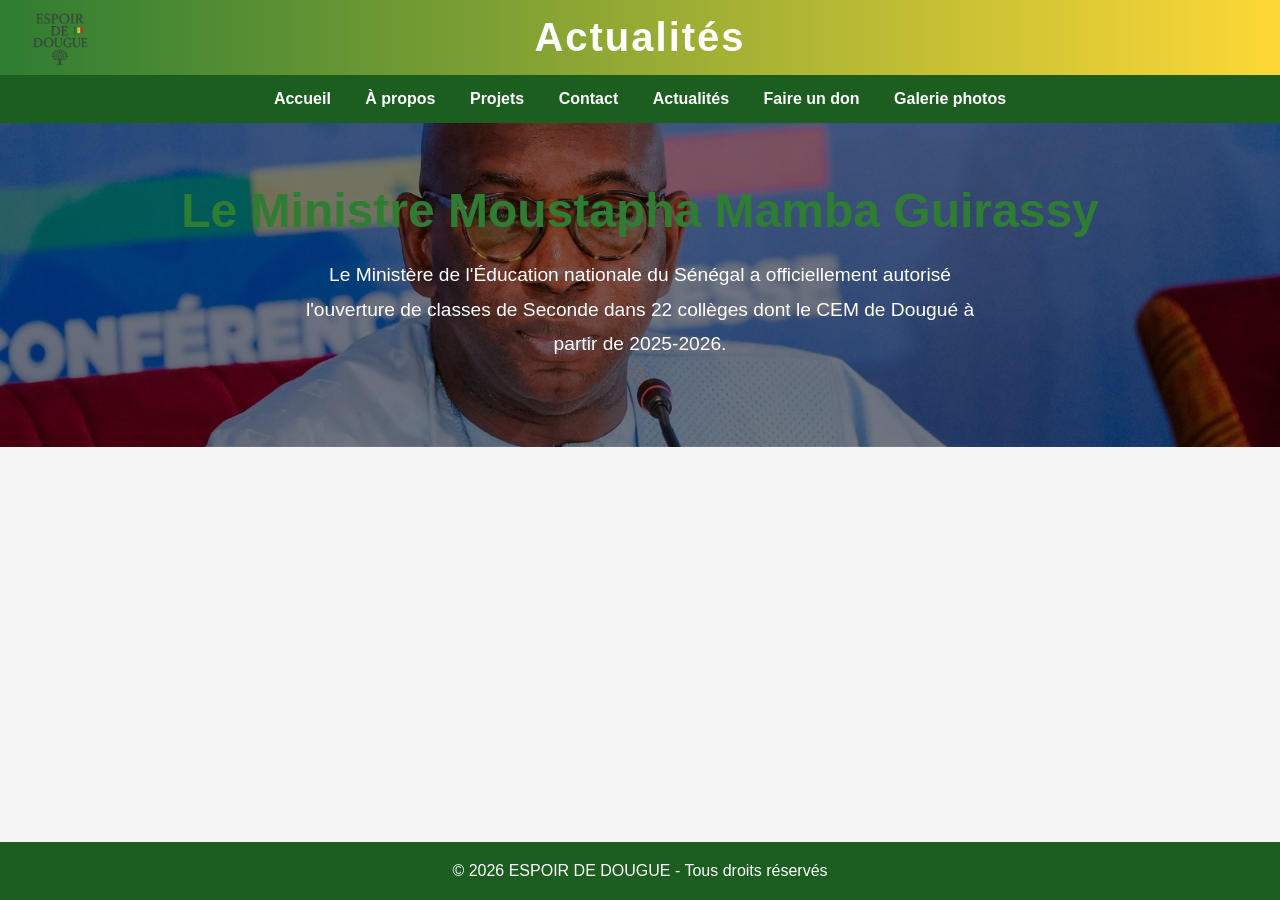
==== actualite.html @ 5db784df "la couleur de la description Added color to the paragraph text in the hero section." ====
<!DOCTYPE html>
<html lang="fr">
<head>
  <meta charset="UTF-8">
  <meta name="viewport" content="width=device-width, initial-scale=1.0">
  <title>Actualités- ESPOIR DE DOUGUE</title>
  <link rel="stylesheet" href="css/style.css" />

 
</head>

<body style="min-height:100vh; display:flex; flex-direction:column;">
<header>
  <img src="image/Espoir-de-Dougue.png"  />
  <h1>Actualités</h1>
</header>

<nav>
  <a href="index.html">Accueil</a>
  <a href="apropos.html">À propos</a>
  <a href="projets.html">Projets</a>
  <a href="contacts.html">Contact</a>
  <a href="actualite.html">Actualités</a>
  <a href="don.html">Faire un don</a>
  <a href="galerie.html">Galerie photos</a>
</nav>
<section class="hero-actualites" style="background-image: linear-gradient(rgba(0,0,0,0.5), rgba(0,0,0,0.5)), url('image/WhatsApp-Image-2026-04-21-at-19.15.56.jpeg'); background-size: cover; background-position: center 30%; background-repeat: no-repeat;">
  <div>
    <h2 style="font-size:3rem; margin-bottom:20px;">Le Ministre Moustapha Mamba Guirassy</h2>
<p style="font-size:1.2rem; margin-bottom:25px;color:white;">
  Le Ministère de l'Éducation nationale du Sénégal a officiellement autorisé l'ouverture de classes de Seconde dans 22 collèges dont le CEM de Dougué à partir de 2025-2026.
</p>
  </div>

</section>

<section style="flex:1;">

</section>
<footer>
  © 2026 ESPOIR DE DOUGUE - Tous droits réservés
</footer>


</body>
</html>
---- css/style.css ----
/* ================================
   STYLE.CSS - ESPOIR DE DOUGUE
   Styles communs à toutes les pages
   ================================ */

* {
  margin: 0;
  padding: 0;
  box-sizing: border-box;
  font-family: Arial, sans-serif;
}

body {
  background: #f5f5f5;
  color: #222;
}

/* ---- HEADER ---- */
header {
  background: linear-gradient(90deg, #2e7d32, #fdd835);
  padding: 15px 25px;
  display: flex;
  align-items: center;
  position: relative;
}

header img {
  height: 70px;
  width: 70px;
  object-fit: contain;
  border-radius: 8px;
  position: absolute;
  left: 25px;
}

header h1 {
  flex: 1;
  text-align: center;
  color: white;
  font-size: 2.5rem;
  letter-spacing: 2px;
}

/* ---- NAVIGATION ---- */
nav {
  background: #1b5e20;
  padding: 15px;
  text-align: center;
}

nav a {
  color: white;
  text-decoration: none;
  margin: 0 15px;
  font-weight: bold;
  transition: 0.3s;
}

nav a:hover {
  color: #fdd835;
}

/* ---- HAMBURGER MENU ---- */
.hamburger {
  display: none;
  background: none;
  border: none;
  color: white;
  font-size: 1.8rem;
  cursor: pointer;
  padding: 5px 10px;
}

.nav-links {
  display: flex;
  flex-wrap: wrap;
  justify-content: center;
}

@media (max-width: 768px) {
  nav {
    display: flex;
    flex-direction: column;
    align-items: flex-start;
    padding: 10px 15px;
  }

  .hamburger {
    display: block;
    align-self: flex-end;
  }

  .nav-links {
    display: none;
    flex-direction: column;
    width: 100%;
    margin-top: 10px;
  }

  .nav-links.open {
    display: flex;
  }

  .nav-links a {
    margin: 8px 0;
    font-size: 1.1rem;
    border-bottom: 1px solid rgba(255,255,255,0.15);
    padding-bottom: 8px;
  }
}

/* ---- HERO (page accueil) ---- */
.hero {
  height: 70vh;
  display: flex;
  justify-content: center;
  align-items: center;
  text-align: center;
  background: linear-gradient(rgba(0,0,0,0.5), rgba(0,0,0,0.5)),
    url('https://images.unsplash.com/photo-1509099836639-18ba1795216d?q=80&w=1200') center/cover;
  color: white;
  padding: 20px;
}

.hero h2 {
  font-size: 3rem;
  margin-bottom: 20px;
}

.hero p {
  font-size: 1.2rem;
  margin-bottom: 25px;
}

/* ---- BOUTON ---- */
.btn {
  background: #fdd835;
  color: #1b5e20;
  padding: 15px 30px;
  border: none;
  border-radius: 30px;
  text-decoration: none;
  font-weight: bold;
  transition: 0.3s;
}

.btn:hover {
  background: white;
}

/* ---- SECTIONS ---- */
section {
  padding: 60px 20px;
  text-align: center;
}

section h2 {
  color: #2e7d32;
  font-size: 2rem;
}

section p {
  max-width: 700px;
  margin: auto;
  margin-top: 20px;
  font-size: 18px;
  line-height: 1.8;
}

/* ---- CARDS ---- */
.cards {
  display: flex;
  flex-wrap: wrap;
  justify-content: center;
  gap: 20px;
  margin-top: 30px;
}

.card {
  background: white;
  width: 300px;
  padding: 25px;
  border-radius: 15px;
  box-shadow: 0 4px 10px rgba(0,0,0,0.1);
  border-top: 6px solid #2e7d32;
}

.card h3 {
  color: #2e7d32;
  margin-bottom: 15px;
}

/* ---- FORMULAIRE (contact) ---- */
form {
  margin-top: 30px;
}

input,
textarea,
select {
  width: 324px;
  padding: 12px;
  margin: 10px;
  border: 1px solid #ccc;
  border-radius: 5px;
}

button {
  padding: 12px 25px;
  background: #2e7d32;
  color: white;
  border: none;
  border-radius: 5px;
  cursor: pointer;
  font-size: 16px;
}

button:hover {
  background: #fdd835;
  color: #1b5e20;
}

/* ---- FOOTER ---- */
footer {
  background: #1b5e20;
  color: white;
  text-align: center;
  padding: 20px;
  margin-top: 40px;
}
.card:hover {
  transform: translateY(-5px);
  box-shadow: 0 8px 20px rgba(0,0,0,0.2);
  cursor: pointer;
  transition: 0.3s;
}
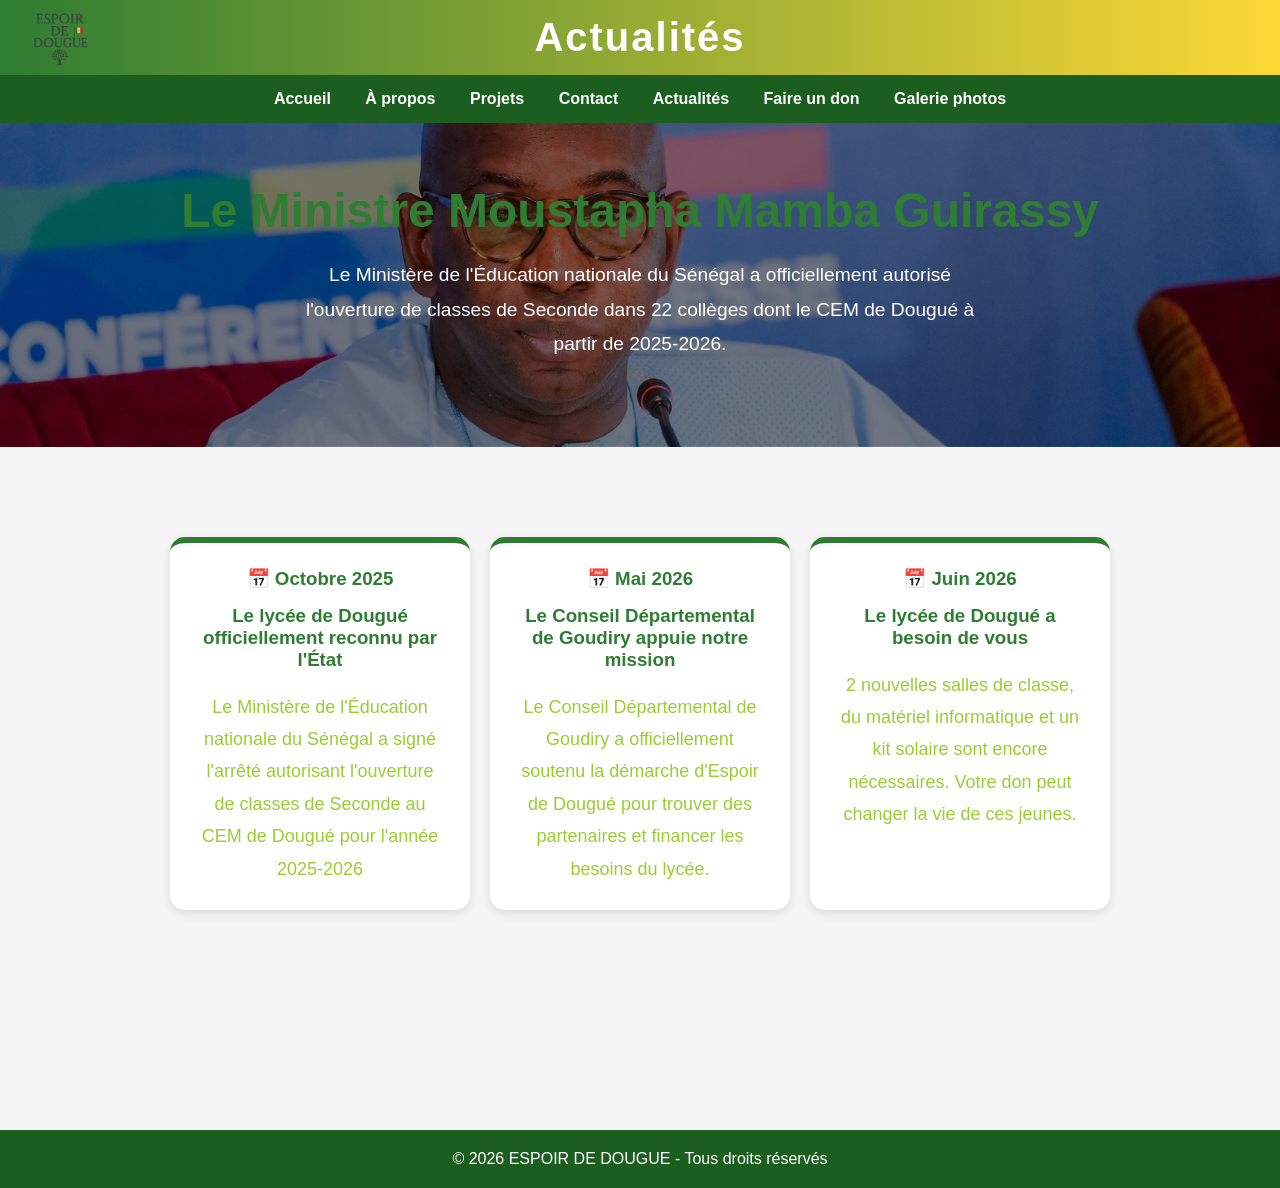
==== commit 1e2b3e42: "ajout de 3 cartes" ====
--- a/actualite.html
+++ b/actualite.html
@@ -33,6 +33,35 @@
   </div>
 
 </section>
+<section>
+    <div class="cards">
+
+  <div class="card">
+    <a href="apropos.html" style="text-decoration:none; color:yellowgreen;">
+      <h3>📅 Octobre 2025</h3>
+      <h3>Le lycée de Dougué officiellement reconnu par l'État</h3>
+      <p>Le Ministère de l'Éducation nationale du Sénégal a signé l'arrêté autorisant l'ouverture de classes de Seconde au CEM de Dougué pour l'année 2025-2026</p>
+    </a>
+  </div>
+
+  <div class="card">
+    <a href="projets.html" style="text-decoration:none; color:yellowgreen;">
+      <h3>📅 Mai 2026</h3>
+      <h3>Le Conseil Départemental de Goudiry appuie notre mission</h3>
+      <p>Le Conseil Départemental de Goudiry a officiellement soutenu la démarche d'Espoir de Dougué pour trouver des partenaires et financer les besoins du lycée.</p>
+    </a>
+  </div>
+
+  <div class="card">
+    <a href="don.html" style="text-decoration:none; color:yellowgreen;">
+      <h3>📅 Juin 2026</h3>
+      <h3>Le lycée de Dougué a besoin de vous</h3>
+      <p>2 nouvelles salles de classe, du matériel informatique et un kit solaire sont encore nécessaires. Votre don peut changer la vie de ces jeunes.</p>
+    </a>
+  </div>
+
+</div>
+  </section>
 
 <section style="flex:1;">
 
@@ -44,4 +73,3 @@
 
 </body>
 </html>
-
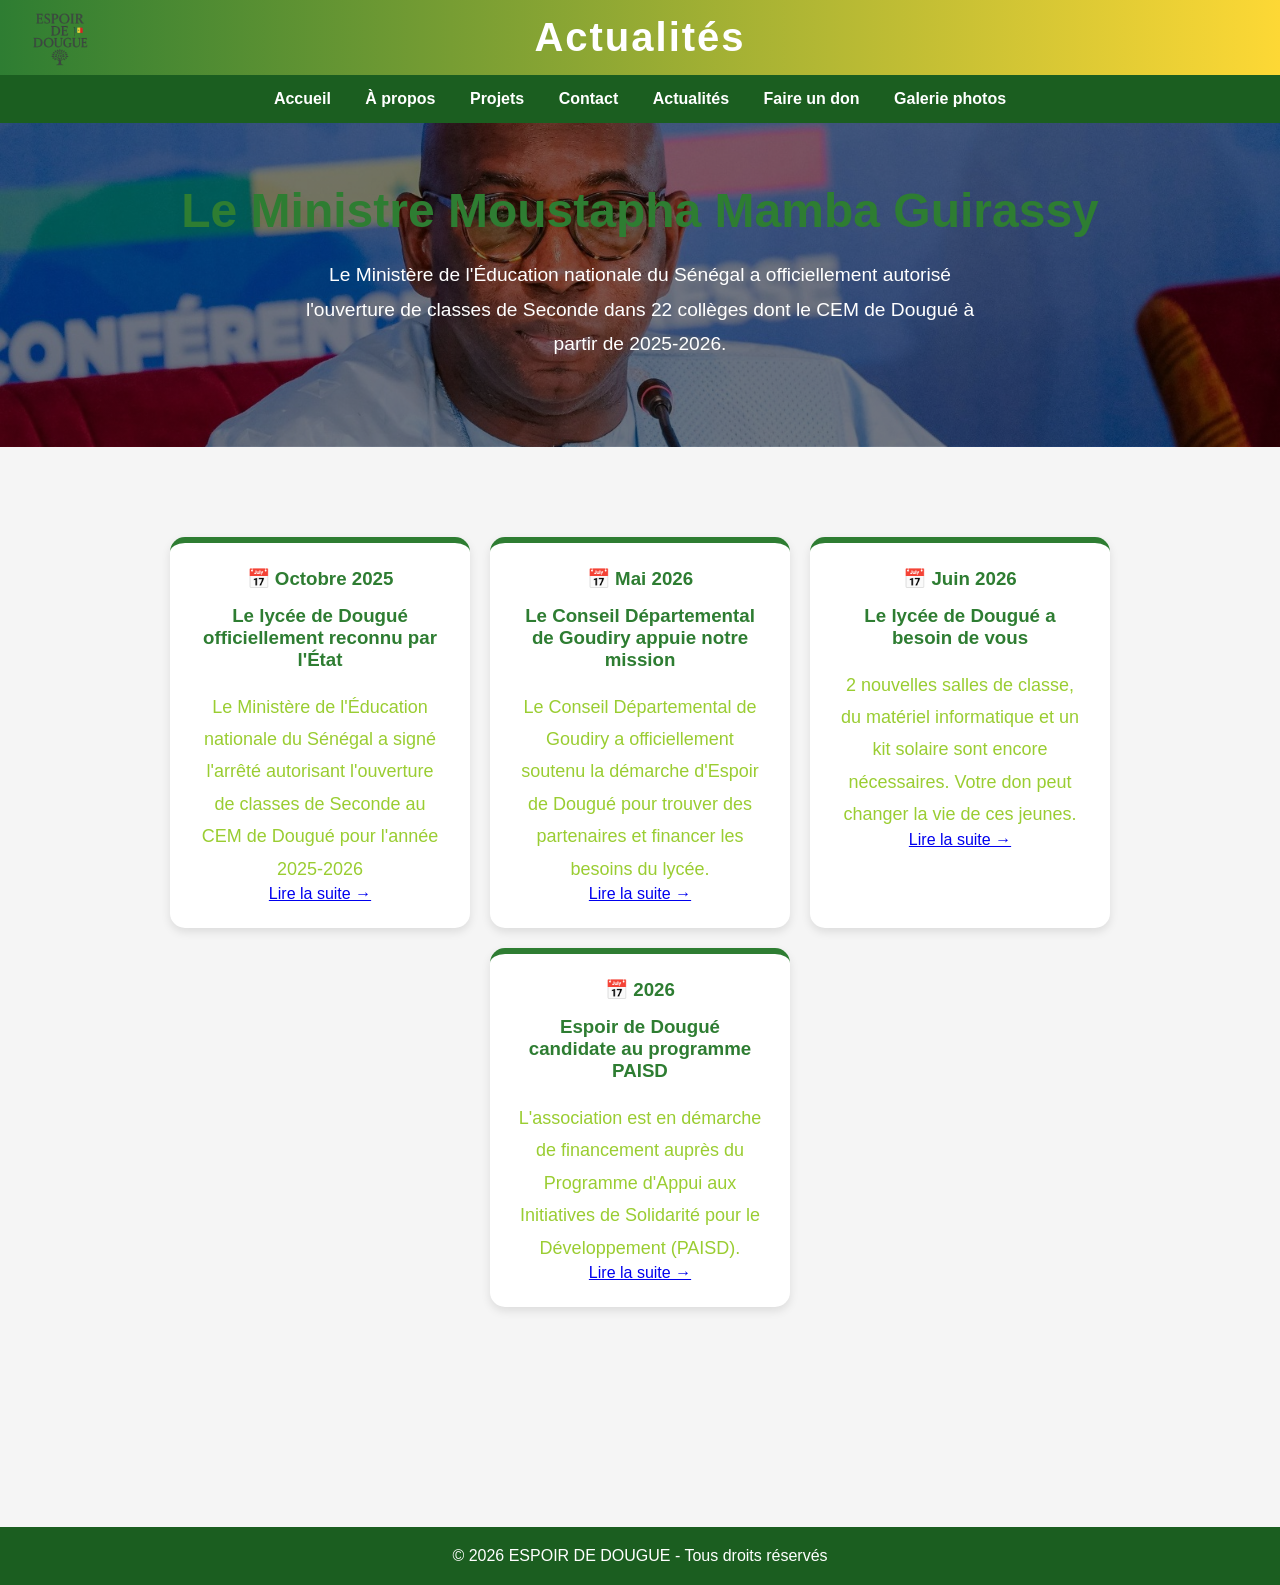
==== commit af4f1818: "ajout des liens vers document et site Lire la suite->" ====
--- a/actualite.html
+++ b/actualite.html
@@ -41,6 +41,8 @@
       <h3>📅 Octobre 2025</h3>
       <h3>Le lycée de Dougué officiellement reconnu par l'État</h3>
       <p>Le Ministère de l'Éducation nationale du Sénégal a signé l'arrêté autorisant l'ouverture de classes de Seconde au CEM de Dougué pour l'année 2025-2026</p>
+      <a href="image/Arrêté d'ouverture de classe de 2nd Dougué_2025-2026.pdf" target="_blank">Lire la suite →</a>
+    </a>
     </a>
   </div>
 
@@ -49,6 +51,7 @@
       <h3>📅 Mai 2026</h3>
       <h3>Le Conseil Départemental de Goudiry appuie notre mission</h3>
       <p>Le Conseil Départemental de Goudiry a officiellement soutenu la démarche d'Espoir de Dougué pour trouver des partenaires et financer les besoins du lycée.</p>
+       <a href="image/20260523123731.pdf" target="_blank">Lire la suite →</a>
     </a>
   </div>
 
@@ -57,6 +60,15 @@
       <h3>📅 Juin 2026</h3>
       <h3>Le lycée de Dougué a besoin de vous</h3>
       <p>2 nouvelles salles de classe, du matériel informatique et un kit solaire sont encore nécessaires. Votre don peut changer la vie de ces jeunes.</p>
+      <a href="don.html">Lire la suite →</a> 
+    </a>
+  </div>
+  <div class="card">
+    <a href="don.html" style="text-decoration:none; color:yellowgreen;">
+      <h3>📅 2026</h3>
+      <h3>Espoir de Dougué candidate au programme PAISD</h3>
+      <p>L'association est en démarche de financement auprès du Programme d'Appui aux Initiatives de Solidarité pour le Développement (PAISD).</p>
+      <a href="https://www.paisd.sn" target="_blank">Lire la suite →</a> 
     </a>
   </div>
 
@@ -73,3 +85,4 @@
 
 </body>
 </html>
+
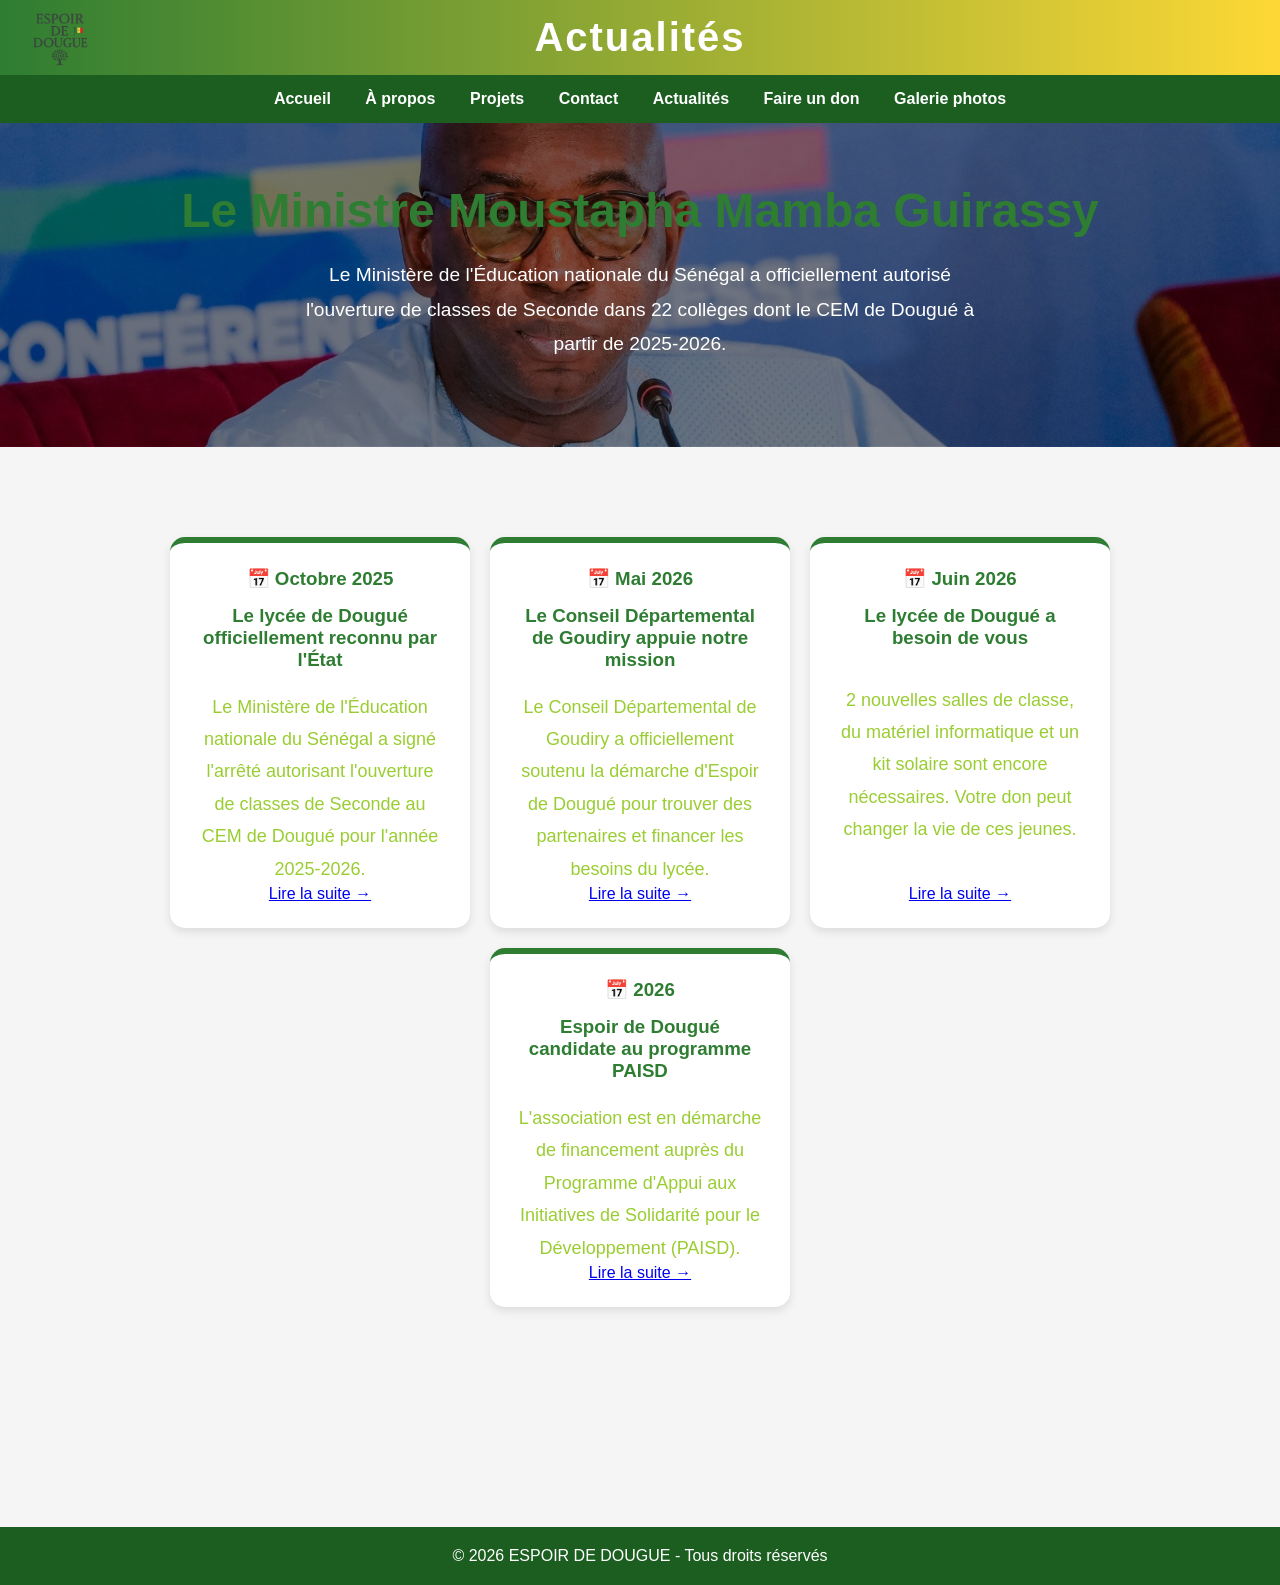
==== commit 4ca1e4d4: "modifier le lire la suite de la troisième carte pour qu'elle soit en bas de la carte" ====
--- a/actualite.html
+++ b/actualite.html
@@ -40,7 +40,7 @@
     <a href="apropos.html" style="text-decoration:none; color:yellowgreen;">
       <h3>📅 Octobre 2025</h3>
       <h3>Le lycée de Dougué officiellement reconnu par l'État</h3>
-      <p>Le Ministère de l'Éducation nationale du Sénégal a signé l'arrêté autorisant l'ouverture de classes de Seconde au CEM de Dougué pour l'année 2025-2026</p>
+      <p>Le Ministère de l'Éducation nationale du Sénégal a signé l'arrêté autorisant l'ouverture de classes de Seconde au CEM de Dougué pour l'année 2025-2026.</p>
       <a href="image/Arrêté d'ouverture de classe de 2nd Dougué_2025-2026.pdf" target="_blank">Lire la suite →</a>
     </a>
     </a>
@@ -55,14 +55,14 @@
     </a>
   </div>
 
-  <div class="card">
-    <a href="don.html" style="text-decoration:none; color:yellowgreen;">
-      <h3>📅 Juin 2026</h3>
-      <h3>Le lycée de Dougué a besoin de vous</h3>
-      <p>2 nouvelles salles de classe, du matériel informatique et un kit solaire sont encore nécessaires. Votre don peut changer la vie de ces jeunes.</p>
-      <a href="don.html">Lire la suite →</a> 
-    </a>
-  </div>
+  <div class="card" style="display:flex; flex-direction:column;">
+  <a href="don.html" style="text-decoration:none; color:yellowgreen; display:flex; flex-direction:column; flex:1;">
+    <h3>📅 Juin 2026</h3>
+    <h3>Le lycée de Dougué a besoin de vous</h3>
+    <p style="flex:1;">2 nouvelles salles de classe, du matériel informatique et un kit solaire sont encore nécessaires. Votre don peut changer la vie de ces jeunes.</p>
+    <a href="don.html">Lire la suite →</a>
+  </a>
+</div>
   <div class="card">
     <a href="don.html" style="text-decoration:none; color:yellowgreen;">
       <h3>📅 2026</h3>
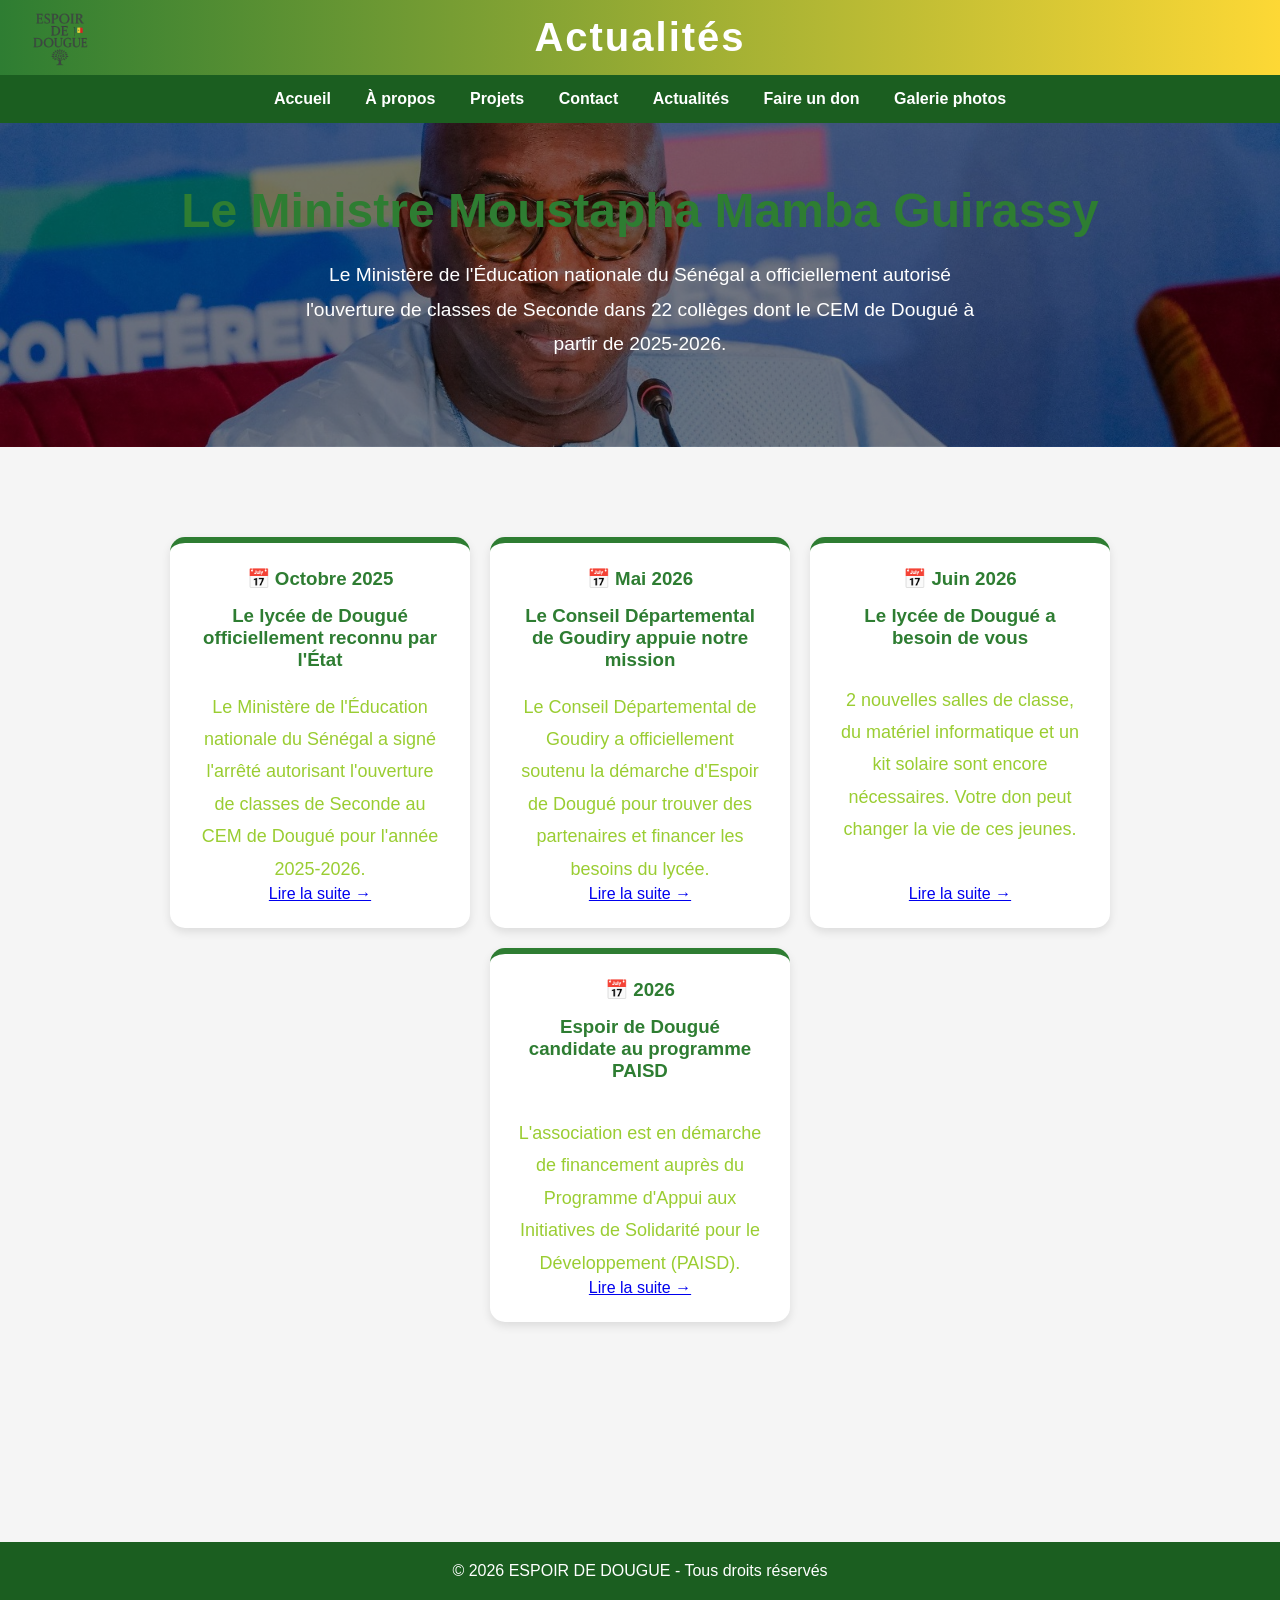
==== commit 3b250a2e: "mettre le lire la suite en bas de la carte" ====
--- a/actualite.html
+++ b/actualite.html
@@ -63,8 +63,8 @@
     <a href="don.html">Lire la suite →</a>
   </a>
 </div>
-  <div class="card">
-    <a href="don.html" style="text-decoration:none; color:yellowgreen;">
+  <div class="card" style="display:flex; flex-direction:column;">
+    <a href="don.html" style="text-decoration:none; color:yellowgreen; display:flex; flex-direction:column; flex:1;">
       <h3>📅 2026</h3>
       <h3>Espoir de Dougué candidate au programme PAISD</h3>
       <p>L'association est en démarche de financement auprès du Programme d'Appui aux Initiatives de Solidarité pour le Développement (PAISD).</p>
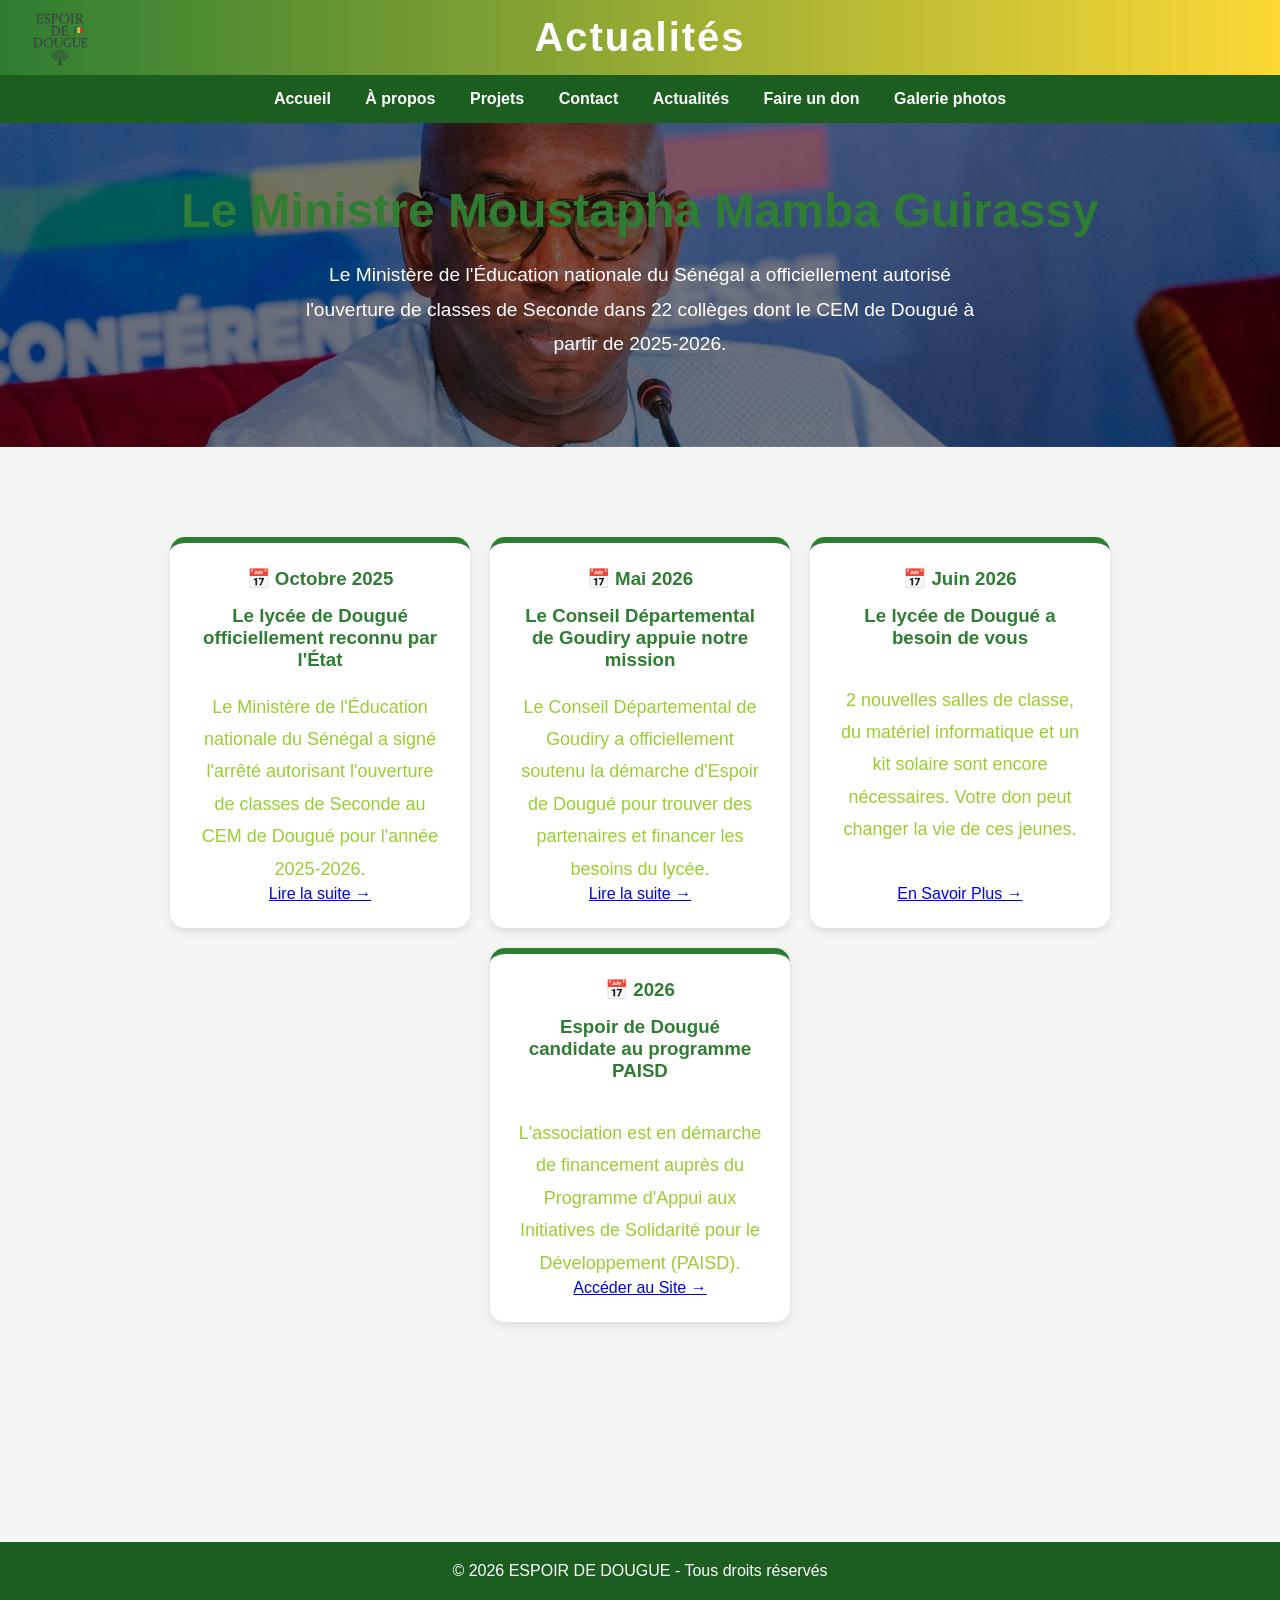
==== commit 24e16b0a: "modification des liens" ====
--- a/actualite.html
+++ b/actualite.html
@@ -60,7 +60,7 @@
     <h3>📅 Juin 2026</h3>
     <h3>Le lycée de Dougué a besoin de vous</h3>
     <p style="flex:1;">2 nouvelles salles de classe, du matériel informatique et un kit solaire sont encore nécessaires. Votre don peut changer la vie de ces jeunes.</p>
-    <a href="don.html">Lire la suite →</a>
+    <a href="don.html">En Savoir Plus →</a>
   </a>
 </div>
   <div class="card" style="display:flex; flex-direction:column;">
@@ -68,7 +68,7 @@
       <h3>📅 2026</h3>
       <h3>Espoir de Dougué candidate au programme PAISD</h3>
       <p>L'association est en démarche de financement auprès du Programme d'Appui aux Initiatives de Solidarité pour le Développement (PAISD).</p>
-      <a href="https://www.paisd.sn" target="_blank">Lire la suite →</a> 
+      <a href="https://www.paisd.sn" target="_blank">Accéder au Site →</a> 
     </a>
   </div>
 
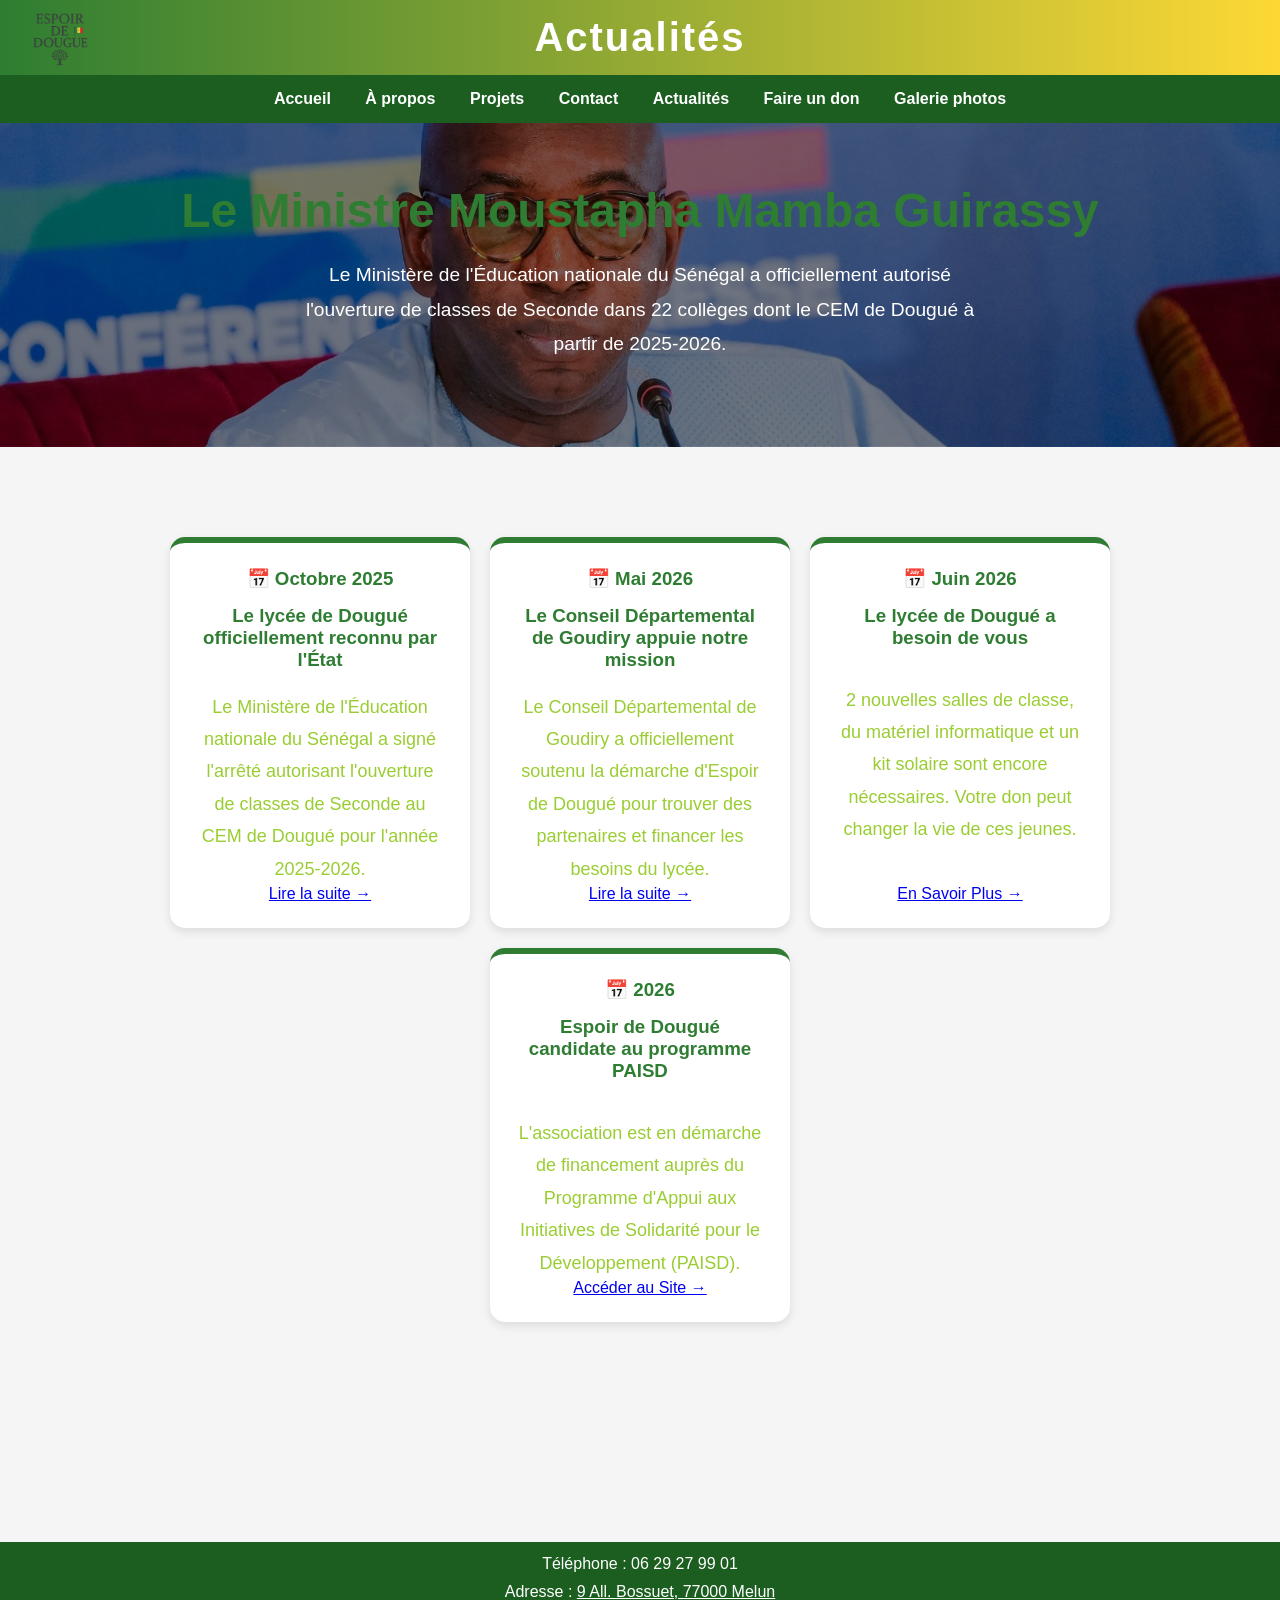
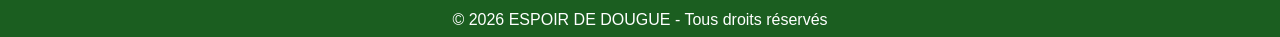
==== commit 99fa8c63: "ajout du numero et adresse sur le footer" ====
--- a/actualite.html
+++ b/actualite.html
@@ -78,8 +78,10 @@
 <section style="flex:1;">
 
 </section>
-<footer>
-  © 2026 ESPOIR DE DOUGUE - Tous droits réservés
+<footer style="display:flex; flex-direction:column; align-items:center; padding:8px; gap:0;">
+  <span style="margin-top:5px;">Téléphone : 06 29 27 99 01</span>
+  <span style="margin-top:10px;">Adresse : <a href="https://www.google.com/maps?q=9+All.+Bossuet,+77000+Melun" target="_blank" style="color:white;">9 All. Bossuet, 77000 Melun</a></span>
+  <span style="margin-top:10px;">© 2026 ESPOIR DE DOUGUE - Tous droits réservés</span>
 </footer>
 
 
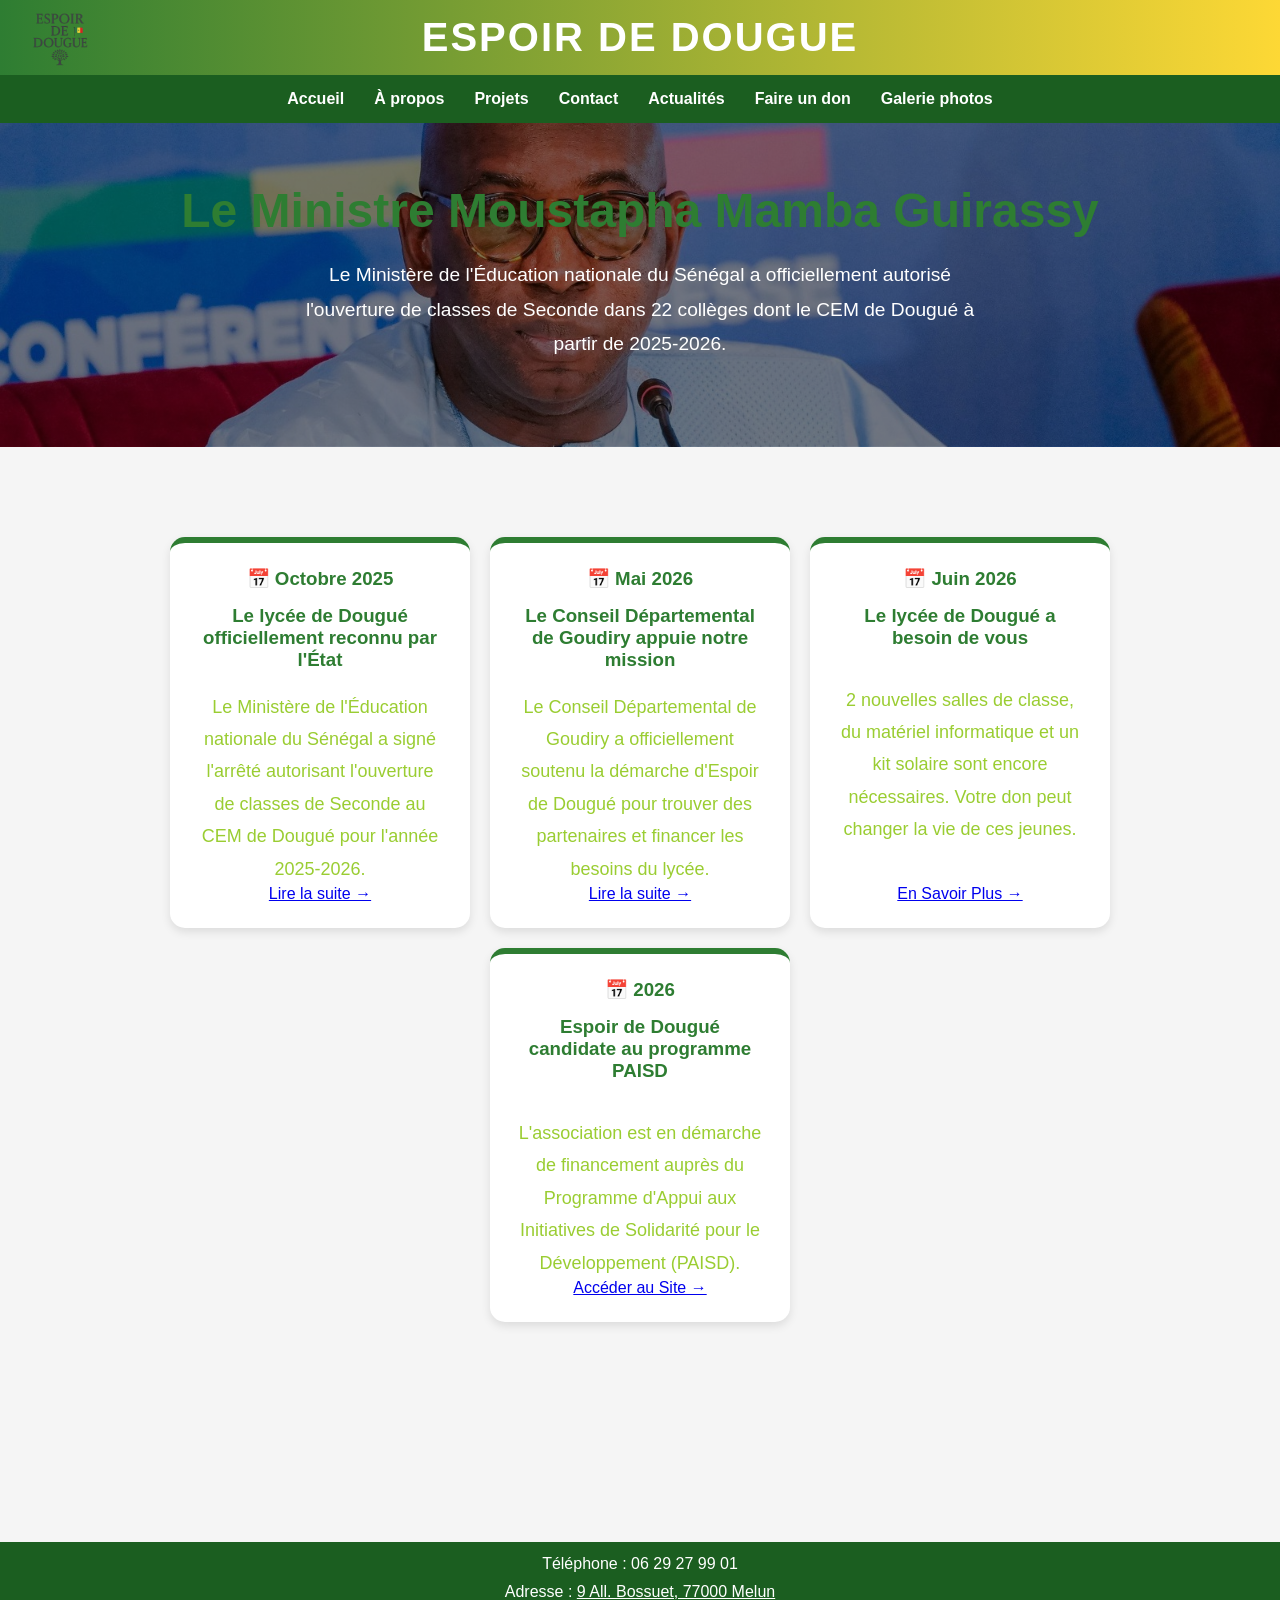
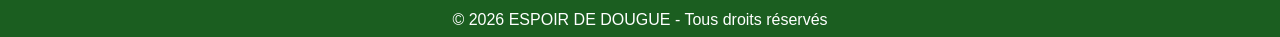
==== commit d632875b: "ajout menu hamburger" ====
--- a/actualite.html
+++ b/actualite.html
@@ -10,20 +10,8 @@
 </head>
 
 <body style="min-height:100vh; display:flex; flex-direction:column;">
-<header>
-  <img src="image/Espoir-de-Dougue.png"  />
-  <h1>Actualités</h1>
-</header>
-
-<nav>
-  <a href="index.html">Accueil</a>
-  <a href="apropos.html">À propos</a>
-  <a href="projets.html">Projets</a>
-  <a href="contacts.html">Contact</a>
-  <a href="actualite.html">Actualités</a>
-  <a href="don.html">Faire un don</a>
-  <a href="galerie.html">Galerie photos</a>
-</nav>
+<div id="header-placeholder"></div>
+<script src="nav.js"></script>
 <section class="hero-actualites" style="background-image: linear-gradient(rgba(0,0,0,0.5), rgba(0,0,0,0.5)), url('image/WhatsApp-Image-2026-04-21-at-19.15.56.jpeg'); background-size: cover; background-position: center 30%; background-repeat: no-repeat;">
   <div>
     <h2 style="font-size:3rem; margin-bottom:20px;">Le Ministre Moustapha Mamba Guirassy</h2>
--- a/css/style.css
+++ b/css/style.css
@@ -1,8 +1,3 @@
-/* ================================
-   STYLE.CSS - ESPOIR DE DOUGUE
-   Styles communs à toutes les pages
-   ================================ */
-
 * {
   margin: 0;
   padding: 0;
@@ -234,3 +229,48 @@
   cursor: pointer;
   transition: 0.3s;
 }
+/* ---- HAMBURGER ---- */
+.hamburger {
+  display: none;
+  background: none;
+  border: none;
+  color: white;
+  font-size: 28px;
+  cursor: pointer;
+  position: absolute;
+  right: 25px;
+  top: 22px;
+}
+
+.nav-links {
+  display: flex;
+  flex-wrap: wrap;
+  justify-content: center;
+}
+
+@media (max-width: 768px) {
+  .hamburger {
+    display: block;
+  }
+
+  .nav-links {
+    display: none;
+    flex-direction: column;
+    background: #1b5e20;
+    width: 200px;
+    position: absolute;
+    right: 0;
+    top: 100px;
+    z-index: 999;
+    border-radius: 0 0 0 12px;
+  }
+
+  .nav-links.open {
+    display: flex;
+  }
+
+  .nav-links a {
+    padding: 12px 20px;
+    border-bottom: 1px solid #2e7d32;
+  }
+}
